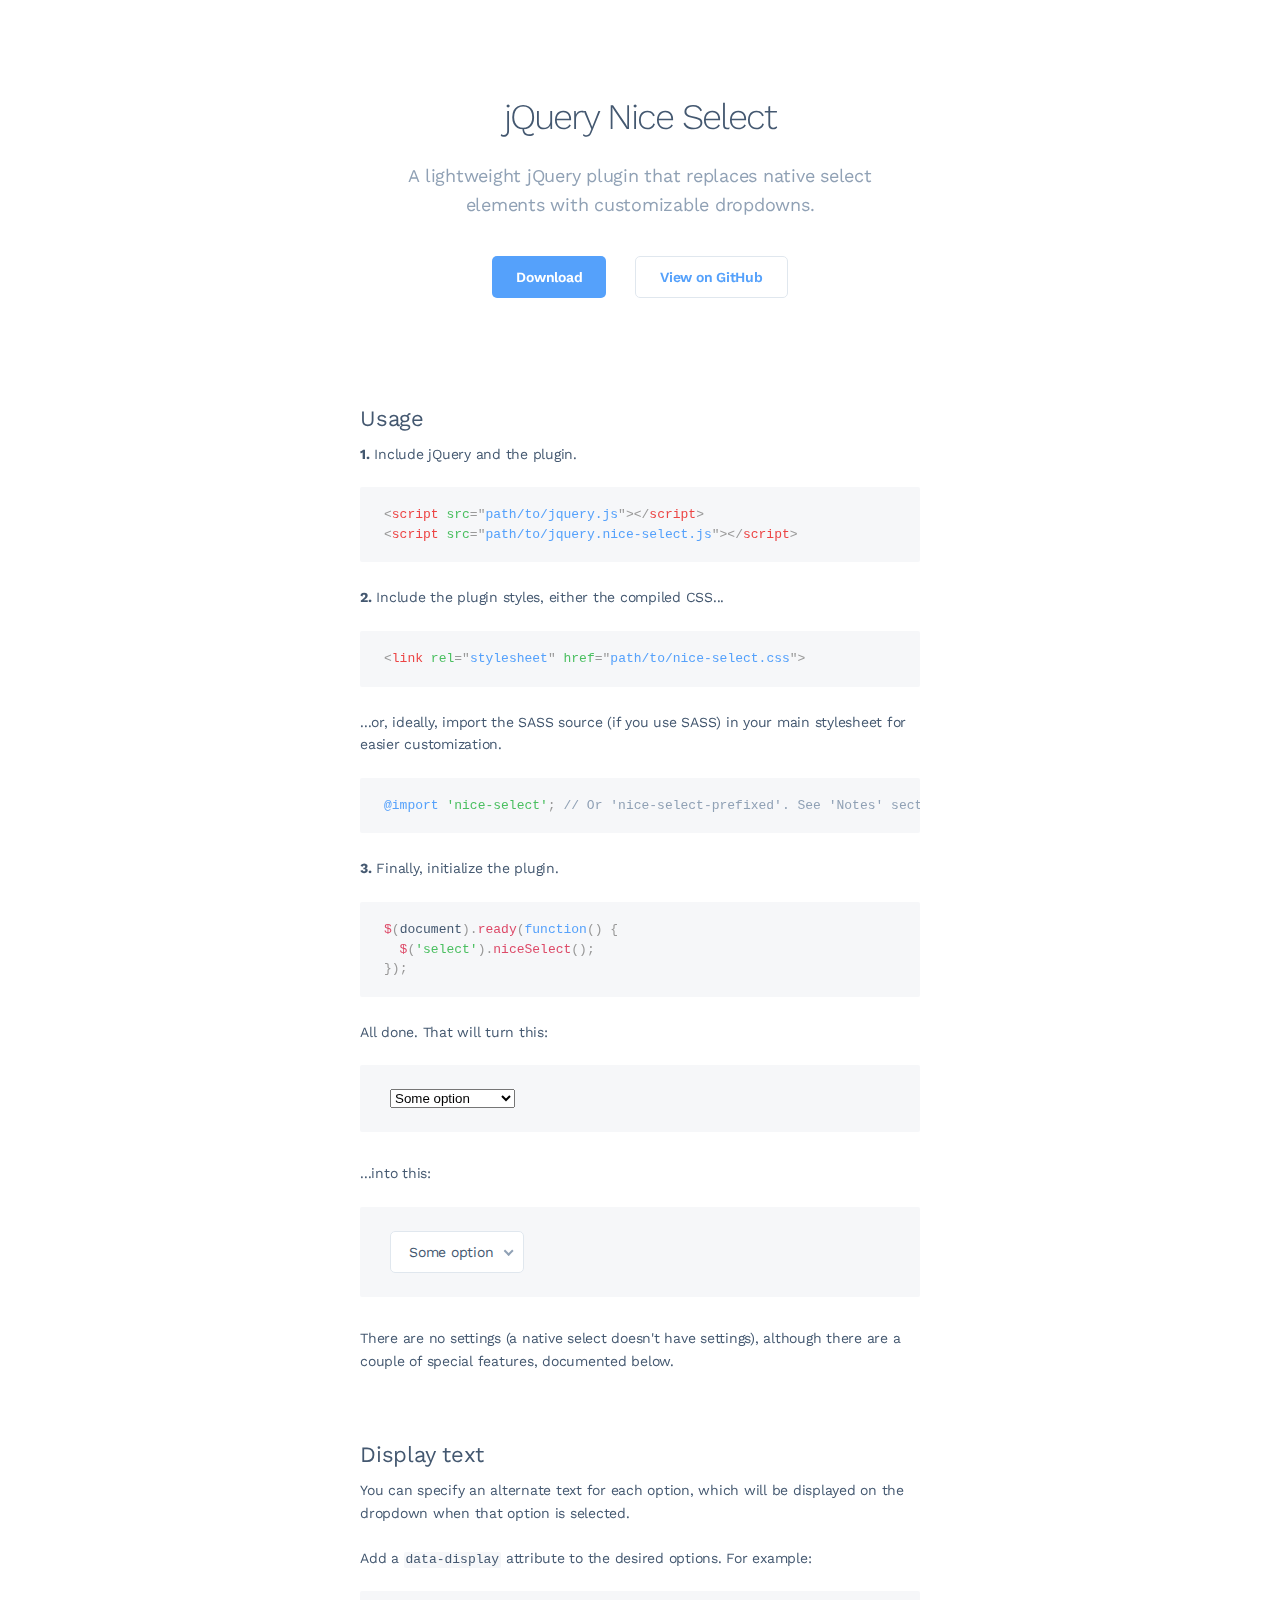
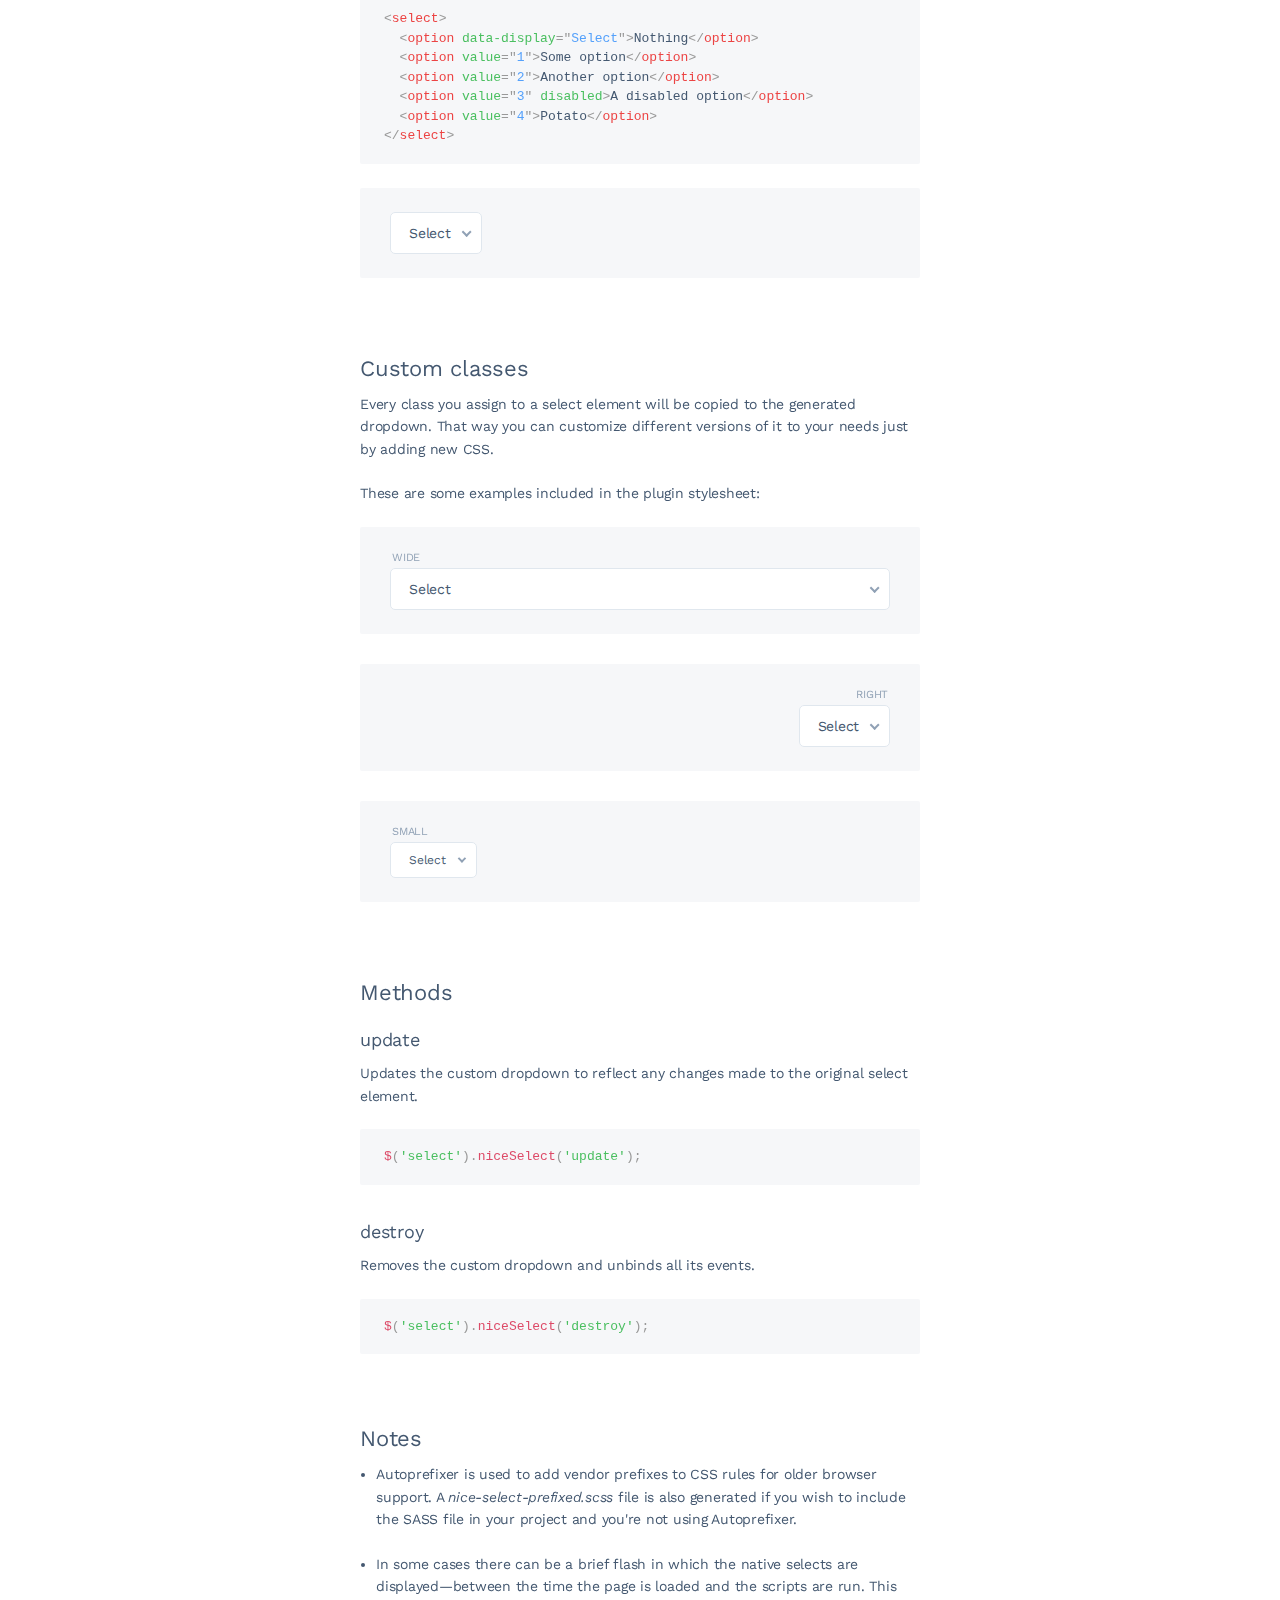
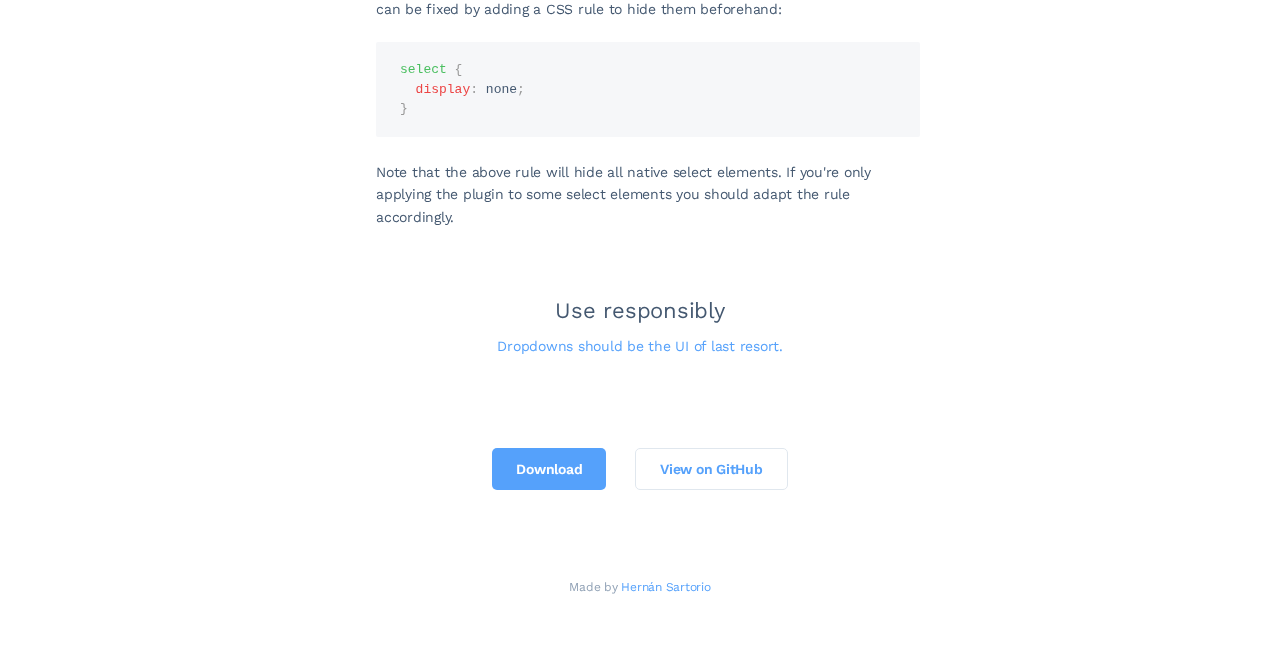
==== jquery-nice-select-1.1.0/index.html @ 751438ab "Material Change" ====
<!DOCTYPE html>
<html>
<head>

  <meta charset="utf-8">
  <meta name="viewport" content="width=device-width, initial-scale=1, user-scalable=no">

  <title>jQuery Nice Select</title>

  <link href='https://fonts.googleapis.com/css?family=Work+Sans:300,400,600&Inconsolata:400,700' rel='stylesheet' type='text/css'>
  
  <link rel="stylesheet" href="css/style.css">
  
</head>

<body>

  <div class="container">
  
    <div class="header">      
      <h1>jQuery Nice Select</h1>
      
      <p>A lightweight jQuery plugin that replaces native select elements with customizable dropdowns.</p>
      
      <a href="https://github.com/hernansartorio/jquery-nice-select/archive/v1.1.0.zip" class="button">Download</a>
      <a href="https://github.com/hernansartorio/jquery-nice-select" class="button light">View on GitHub</a>
    </div>

    <h2>Usage</h2>
    <p><strong>1.</strong> Include jQuery and the plugin.</p>
    
    <pre><code class="language-html">&lt;script src=&quot;path/to/jquery.js&quot;&gt;&lt;/script&gt; 
&lt;script src=&quot;path/to/jquery.nice-select.js&quot;&gt;&lt;/script&gt;</code></pre>
    
    <p><strong>2.</strong> Include the plugin styles, either the compiled CSS...</p>
    
    <pre><code class="language-html">&lt;link rel=&quot;stylesheet&quot; href=&quot;path/to/nice-select.css&quot;&gt;</code></pre>

    <p>...or, ideally, import the SASS source (if you use SASS) in your main stylesheet for easier customization.</p>
    
    <pre><code class="language-scss">@import 'nice-select'; // Or 'nice-select-prefixed'. See 'Notes' section.</code></pre>
    
    <p><strong>3.</strong> Finally, initialize the plugin.</p>
    
    <pre><code class="language-js">$(document).ready(function() {
  $('select').niceSelect();
});</code></pre>
    
    <p>All done. That will turn this:</p>
    
    <div class="box">
      <select class="ignore">
        <option value="1">Some option</option>
        <option value="2">Another option</option>
        <option value="3" disabled>A disabled option</option>
        <option value="4">Potato</option>
      </select>
    </div>
    
    <p>...into this:</p>
    
    <div class="box">
      <select>
        <option value="1">Some option</option>
        <option value="2">Another option</option>
        <option value="3" disabled>A disabled option</option>
        <option value="4">Potato</option>
      </select>
    </div>
    
    <p>There are no settings (a native select doesn't have settings), although there are a couple of special features, documented below.</p>
    
    <h2>Display text</h2>
    <p>You can specify an alternate text for each option, which will be displayed on the dropdown when that option is selected.</p>
    
    <p>Add a <code class="language-html">data-display</code> attribute to the desired options. For example:</p>
    
    <pre><code class="language-html">&lt;select&gt;
  &lt;option data-display=&quot;Select&quot;&gt;Nothing&lt;/option&gt;
  &lt;option value=&quot;1&quot;&gt;Some option&lt;/option&gt;
  &lt;option value=&quot;2&quot;&gt;Another option&lt;/option&gt;
  &lt;option value=&quot;3&quot; disabled&gt;A disabled option&lt;/option&gt;
  &lt;option value=&quot;4&quot;&gt;Potato&lt;/option&gt;
&lt;/select&gt;</code></pre>
    
    <div class="box">
      <select>
        <option data-display="Select">Nothing</option>
        <option value="1">Some option</option>
        <option value="2">Another option</option>
        <option value="3" disabled>A disabled option</option>
        <option value="4">Potato</option>
      </select>
    </div>

    <h2>Custom classes</h2>
    
    <p>Every class you assign to a select element will be copied to the generated dropdown. That way you can customize different versions of it to your needs just by adding new CSS.</p>
    
    <p>These are some examples included in the plugin stylesheet:</p>
    
    <div class="box">
      <label>Wide</label>
      <select class="wide">
        <option data-display="Select">Nothing</option>
        <option value="1">Some option</option>
        <option value="2">Another option</option>
        <option value="3" disabled>A disabled option</option>
        <option value="4">Potato</option>
      </select>
    </div>
    
    <div class="box">
      <label class="right">Right</label>
      <select class="right">
        <option data-display="Select">Nothing</option>
        <option value="1">Some option</option>
        <option value="2">Another option</option>
        <option value="3" disabled>A disabled option</option>
        <option value="4">Potato</option>
      </select>
    </div>
    
    <div class="box">
      <label>Small</label>
      <select class="small">
        <option data-display="Select">Nothing</option>
        <option value="1">Some option</option>
        <option value="2">Another option</option>
        <option value="3" disabled>A disabled option</option>
        <option value="4">Potato</option>
      </select>
    </div>
    
    <h2>Methods</h2>
    
    <h3>update</h3>
    
    <p>Updates the custom dropdown to reflect any changes made to the original select element.</p>
    
    <pre><code class="language-js">$('select').niceSelect('update');</code></pre>
    
    <h3>destroy</h3>
    
    <p>Removes the custom dropdown and unbinds all its events.</p>
    
    <pre><code class="language-js">$('select').niceSelect('destroy');</code></pre>
    
    <h2>Notes</h2>  
    
    <ul>
      <li>
        <p>Autoprefixer is used to add vendor prefixes to CSS rules for older browser support. A <i>nice-select-prefixed.scss</i> file is also generated if you wish to include the SASS file in your project and you're not using Autoprefixer.</p>
      </li>
      <li>
        <p>In some cases there can be a brief flash in which the native selects are displayed—between the time the page is loaded and the scripts are run. This can be fixed by adding a CSS rule to hide them beforehand:</p>
            
        <pre><code class="language-scss">select {
  display: none;
}</code></pre>

        <p>Note that the above rule will hide all native select elements. If you're only applying the plugin to some select elements you should adapt the rule accordingly.</p>
      </li>
    </ul>

    <div class="footer">
      <h2>Use responsibly</h2>
      
      <p><a href="http://www.lukew.com/ff/entry.asp?1950">Dropdowns should be the UI of last resort.</a></p>
      
      <a href="https://github.com/hernansartorio/jquery-nice-select/archive/v1.1.0.zip" class="button">Download</a>
      <a href="https://github.com/hernansartorio/jquery-nice-select" class="button light">View on GitHub</a>
      
      <div class="credit">
        Made by <a href="http://hernansartorio.com?r=ns">Hernán Sartorio</a>
      </div>
    </div>
    
    
  </div>
  
  <script src="js/jquery.js"></script>
  <script src="js/jquery.nice-select.min.js"></script>
  <script src="js/fastclick.js"></script>
  <script src="js/prism.js"></script>
  
  <script>
    $(document).ready(function() {
      $('select:not(.ignore)').niceSelect();      
      FastClick.attach(document.body);
    });    
  </script>
  
  <script>
    (function(i,s,o,g,r,a,m){i['GoogleAnalyticsObject']=r;i[r]=i[r]||function(){
    (i[r].q=i[r].q||[]).push(arguments)},i[r].l=1*new Date();a=s.createElement(o),
    m=s.getElementsByTagName(o)[0];a.async=1;a.src=g;m.parentNode.insertBefore(a,m)
    })(window,document,'script','//www.google-analytics.com/analytics.js','ga');

    ga('create', 'UA-64633646-1', 'auto');
    ga('send', 'pageview');
  </script>
  
</body>
</html>
---- jquery-nice-select-1.1.0/css/style.css ----
.nice-select {
  -webkit-tap-highlight-color: transparent;
  background-color: #fff;
  border-radius: 5px;
  border: solid 1px #e0e7ee;
  box-sizing: border-box;
  clear: both;
  cursor: pointer;
  display: block;
  float: left;
  font-family: inherit;
  font-size: 14px;
  font-weight: normal;
  height: 42px;
  line-height: 40px;
  outline: none;
  padding-left: 18px;
  padding-right: 30px;
  position: relative;
  text-align: left !important;
  -webkit-transition: all 0.2s ease-in-out;
  transition: all 0.2s ease-in-out;
  -webkit-user-select: none;
     -moz-user-select: none;
      -ms-user-select: none;
          user-select: none;
  white-space: nowrap;
  width: auto; }
  .nice-select:hover {
    border-color: #d0dae5; }
  .nice-select:active, .nice-select.open, .nice-select:focus {
    border-color: #88bfff; }
  .nice-select:after {
    border-bottom: 2px solid #90a1b5;
    border-right: 2px solid #90a1b5;
    content: '';
    display: block;
    height: 5px;
    margin-top: -4px;
    pointer-events: none;
    position: absolute;
    right: 12px;
    top: 50%;
    -webkit-transform-origin: 66% 66%;
        -ms-transform-origin: 66% 66%;
            transform-origin: 66% 66%;
    -webkit-transform: rotate(45deg);
        -ms-transform: rotate(45deg);
            transform: rotate(45deg);
    -webkit-transition: all 0.15s ease-in-out;
    transition: all 0.15s ease-in-out;
    width: 5px; }
  .nice-select.open:after {
    -webkit-transform: rotate(-135deg);
        -ms-transform: rotate(-135deg);
            transform: rotate(-135deg); }
  .nice-select.open .list {
    opacity: 1;
    pointer-events: auto;
    -webkit-transform: scale(1) translateY(0);
        -ms-transform: scale(1) translateY(0);
            transform: scale(1) translateY(0); }
  .nice-select.disabled {
    border-color: #e7ecf2;
    color: #90a1b5;
    pointer-events: none; }
    .nice-select.disabled:after {
      border-color: #cdd5de; }
  .nice-select.wide {
    width: 100%; }
    .nice-select.wide .list {
      left: 0 !important;
      right: 0 !important; }
  .nice-select.right {
    float: right; }
    .nice-select.right .list {
      left: auto;
      right: 0; }
  .nice-select.small {
    font-size: 12px;
    height: 36px;
    line-height: 34px; }
    .nice-select.small:after {
      height: 4px;
      width: 4px; }
    .nice-select.small .option {
      line-height: 34px;
      min-height: 34px; }
  .nice-select .list {
    background-color: #fff;
    border-radius: 5px;
    box-shadow: 0 0 0 1px rgba(68, 88, 112, 0.11);
    box-sizing: border-box;
    margin-top: 4px;
    opacity: 0;
    overflow: hidden;
    padding: 0;
    pointer-events: none;
    position: absolute;
    top: 100%;
    left: 0;
    -webkit-transform-origin: 50% 0;
        -ms-transform-origin: 50% 0;
            transform-origin: 50% 0;
    -webkit-transform: scale(0.75) translateY(-21px);
        -ms-transform: scale(0.75) translateY(-21px);
            transform: scale(0.75) translateY(-21px);
    -webkit-transition: all 0.2s cubic-bezier(0.5, 0, 0, 1.25), opacity 0.15s ease-out;
    transition: all 0.2s cubic-bezier(0.5, 0, 0, 1.25), opacity 0.15s ease-out;
    z-index: 9; }
    .nice-select .list:hover .option:not(:hover) {
      background-color: transparent !important; }
  .nice-select .option {
    cursor: pointer;
    font-weight: 400;
    line-height: 40px;
    list-style: none;
    min-height: 40px;
    outline: none;
    padding-left: 18px;
    padding-right: 29px;
    text-align: left;
    -webkit-transition: all 0.2s;
    transition: all 0.2s; }
    .nice-select .option:hover, .nice-select .option.focus, .nice-select .option.selected.focus {
      background-color: #f6f7f9; }
    .nice-select .option.selected {
      font-weight: bold; }
    .nice-select .option.disabled {
      background-color: transparent;
      color: #90a1b5;
      cursor: default; }

.no-csspointerevents .nice-select .list {
  display: none; }

.no-csspointerevents .nice-select.open .list {
  display: block; }

code[class*="language-"],
pre[class*="language-"] {
  border-radius: 2px;
  color: #445870;
  -webkit-hyphens: none;
      -ms-hyphens: none;
          hyphens: none;
  line-height: 1.5;
  -moz-tab-size: 4;
    -o-tab-size: 4;
       tab-size: 4;
  text-align: left;
  white-space: pre;
  word-break: normal;
  word-spacing: normal;
  word-wrap: normal;
  direction: ltr;
  font-family: Inconsolata, monospace;
  font-size: 13px;
  letter-spacing: 0; }

/* Code blocks */
pre[class*="language-"] {
  padding: 18px 24px;
  margin: 0 0 24px;
  overflow: auto; }

:not(pre) > code[class*="language-"],
pre[class*="language-"] {
  background: #f6f7f9; }

/* Inline code */
:not(pre) > code[class*="language-"] {
  padding: 0 2px 1px; }

.token.comment,
.token.prolog,
.token.doctype,
.token.cdata {
  color: #90a1b5; }

.token.punctuation {
  color: #999; }

.namespace {
  opacity: .7; }

.token.property,
.token.tag,
.token.boolean,
.token.number,
.token.constant,
.token.symbol,
.token.deleted {
  color: #EC4444; }

.token.selector,
.token.attr-name,
.token.string,
.token.char,
.token.builtin,
.token.inserted {
  color: #4ABF60; }

.token.operator,
.token.entity,
.token.url,
.language-css .token.string,
.style .token.string {
  color: #a67f59;
  background: rgba(255, 255, 255, 0.5); }

.token.atrule,
.token.attr-value,
.token.keyword {
  color: #55a1fb; }

.token.function {
  color: #DD4A68; }

.token.regex,
.token.important,
.token.variable {
  color: #e90; }

.token.important,
.token.bold {
  font-weight: bold; }

.token.italic {
  font-style: italic; }

.token.entity {
  cursor: help; }

body {
  -webkit-font-smoothing: antialiased;
  -moz-osx-font-smoothing: grayscale;
  color: #445870;
  font-family: 'Work Sans', sans-serif;
  font-size: 14px;
  font-weight: normal;
  letter-spacing: -0.25px;
  margin: 0;
  padding: 0 18px; }

p {
  line-height: 1.6;
  margin: 0 0 1.6em; }

h1 {
  font-size: 36px;
  font-weight: 300;
  letter-spacing: -2px;
  margin: 0 0 24px; }

h2 {
  font-size: 22px;
  font-weight: 400;
  margin: 0 0 12px;
  padding-top: 48px; }

h3 {
  font-size: 18px;
  font-weight: 400;
  margin: 0 0 12px;
  padding-top: 12px; }

ul {
  margin: 0;
  padding-left: 16px; }

a:not(.button) {
  color: #55a1fb;
  outline: none;
  text-decoration: none;
  -webkit-transition: all 0.2s ease-in-out;
  transition: all 0.2s ease-in-out;
  border-bottom: 1px solid transparent; }
  a:not(.button):hover, a:not(.button):focus {
    border-bottom: 1px solid #88bfff; }

::-moz-selection {
  background: #f3f4f7; }

::selection {
  background: #f3f4f7; }

.container {
  margin: 96px auto 60px;
  max-width: 40em; }

.box {
  background-color: #f6f7f9;
  border-radius: 2px;
  margin-bottom: 30px;
  padding: 24px 30px; }
  .box:before, .box:after {
    content: "";
    display: table; }
  .box:after {
    clear: both; }

label {
  color: #90a1b5;
  font-size: 11px;
  margin: 0 2px 4px;
  text-transform: uppercase;
  float: left; }
  label.right {
    float: right; }

.button {
  -webkit-tap-highlight-color: transparent;
  background-color: #55a1fb;
  border-radius: 5px;
  border: none;
  box-sizing: border-box;
  color: #fff;
  cursor: pointer;
  display: inline-block;
  font-weight: 600;
  height: 42px;
  line-height: 42px;
  outline: none;
  padding: 0 24px;
  text-align: center;
  text-decoration: none;
  -webkit-transition: all 0.2s ease-in-out;
  transition: all 0.2s ease-in-out;
  white-space: nowrap;
  width: auto; }
  .button:hover, .button:focus {
    background-color: #4196fb; }
  .button:active, .button.nice-select.open {
    background-color: #2d8bfa; }
  .button.light {
    background-color: #fff;
    border: 1px solid #e0e7ee;
    color: #55a1fb;
    line-height: 40px;
    margin-left: 24px; }
    .button.light:hover {
      border-color: #d0dae5; }
    .button.light:active, .button.light.nice-select.open, .button.light:focus {
      border-color: #88bfff; }
  @media screen and (max-width: 360px) {
    .button {
      width: 100%; }
      .button.light {
        margin: 18px 0 0; } }

.header {
  text-align: center;
  margin-bottom: 60px; }
  @media screen and (min-width: 600px) {
    .header {
      padding: 0 18px; } }
  .header p {
    color: #90a1b5;
    font-size: 18px;
    margin-bottom: 36px; }

.footer {
  text-align: center; }
  .footer p {
    margin-bottom: 90px; }

.credit {
  color: #90a1b5;
  clear: both;
  font-size: 12px;
  margin-top: 90px; }
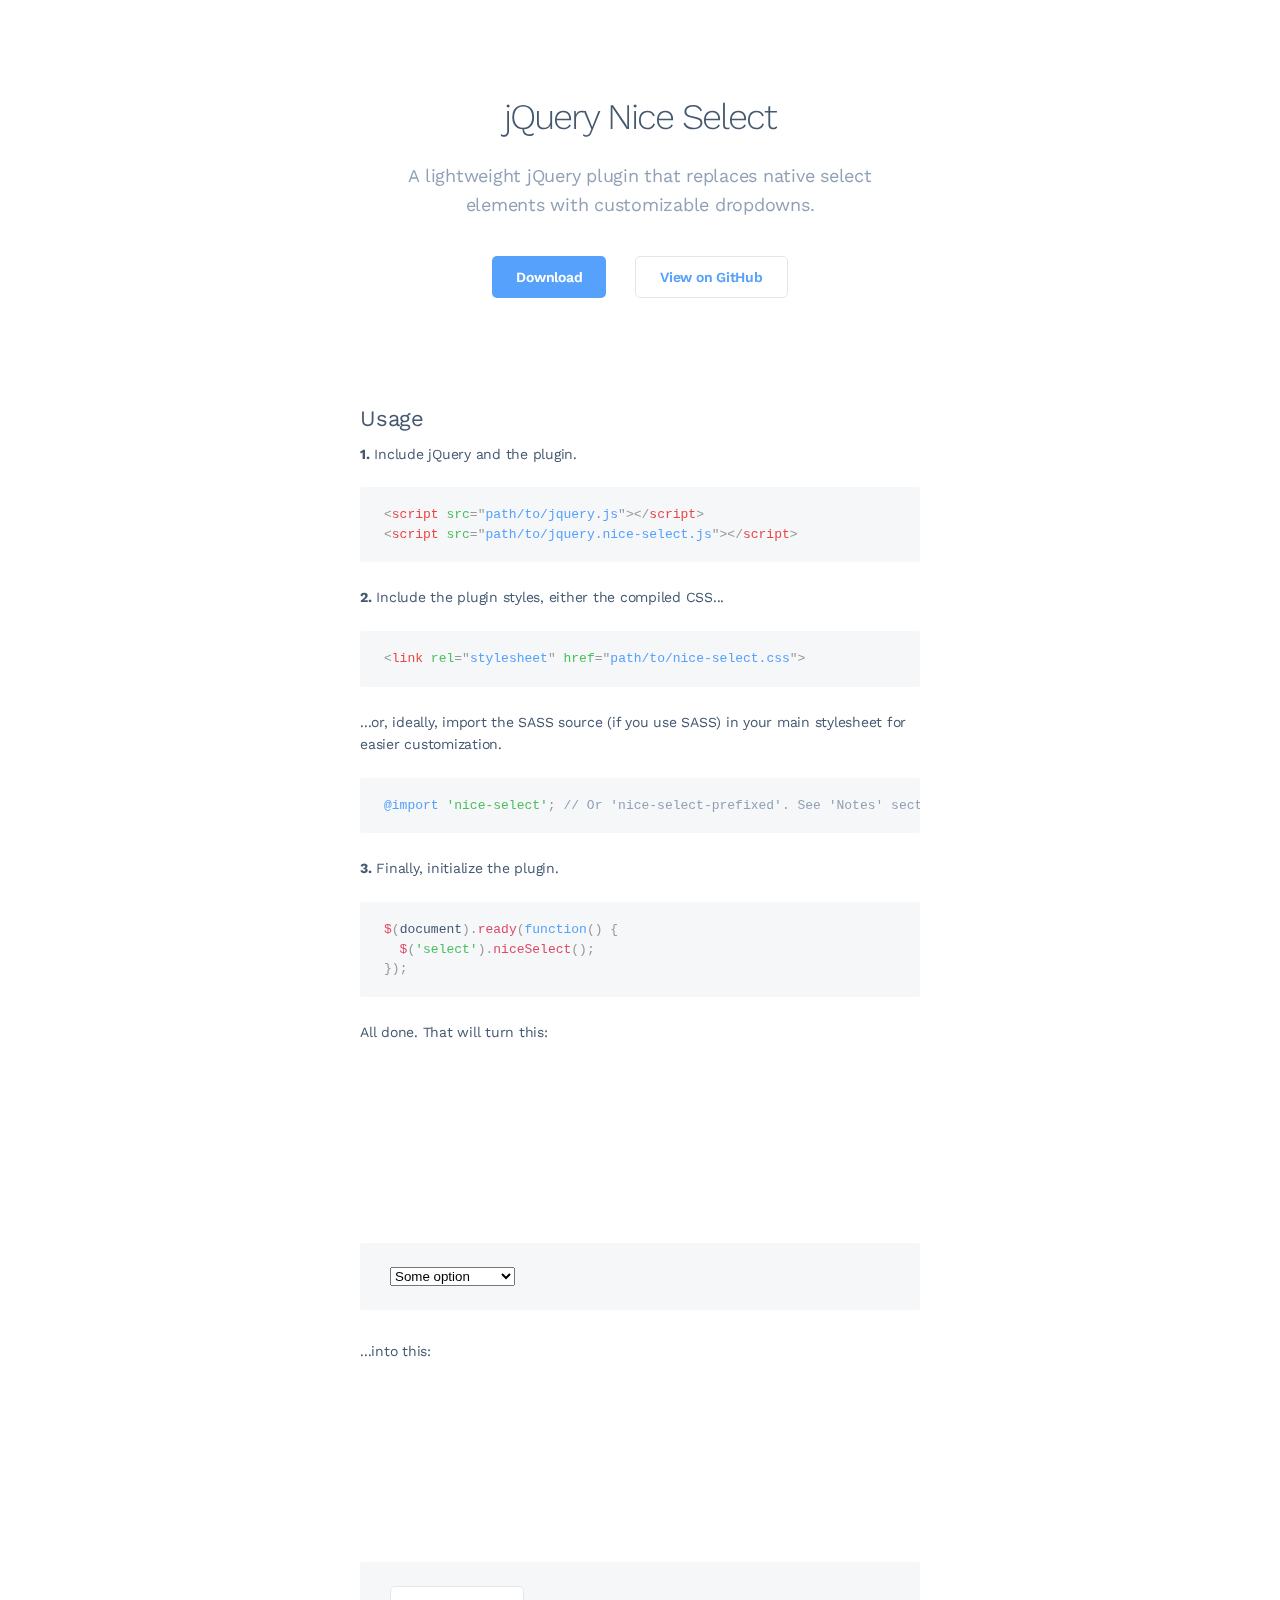
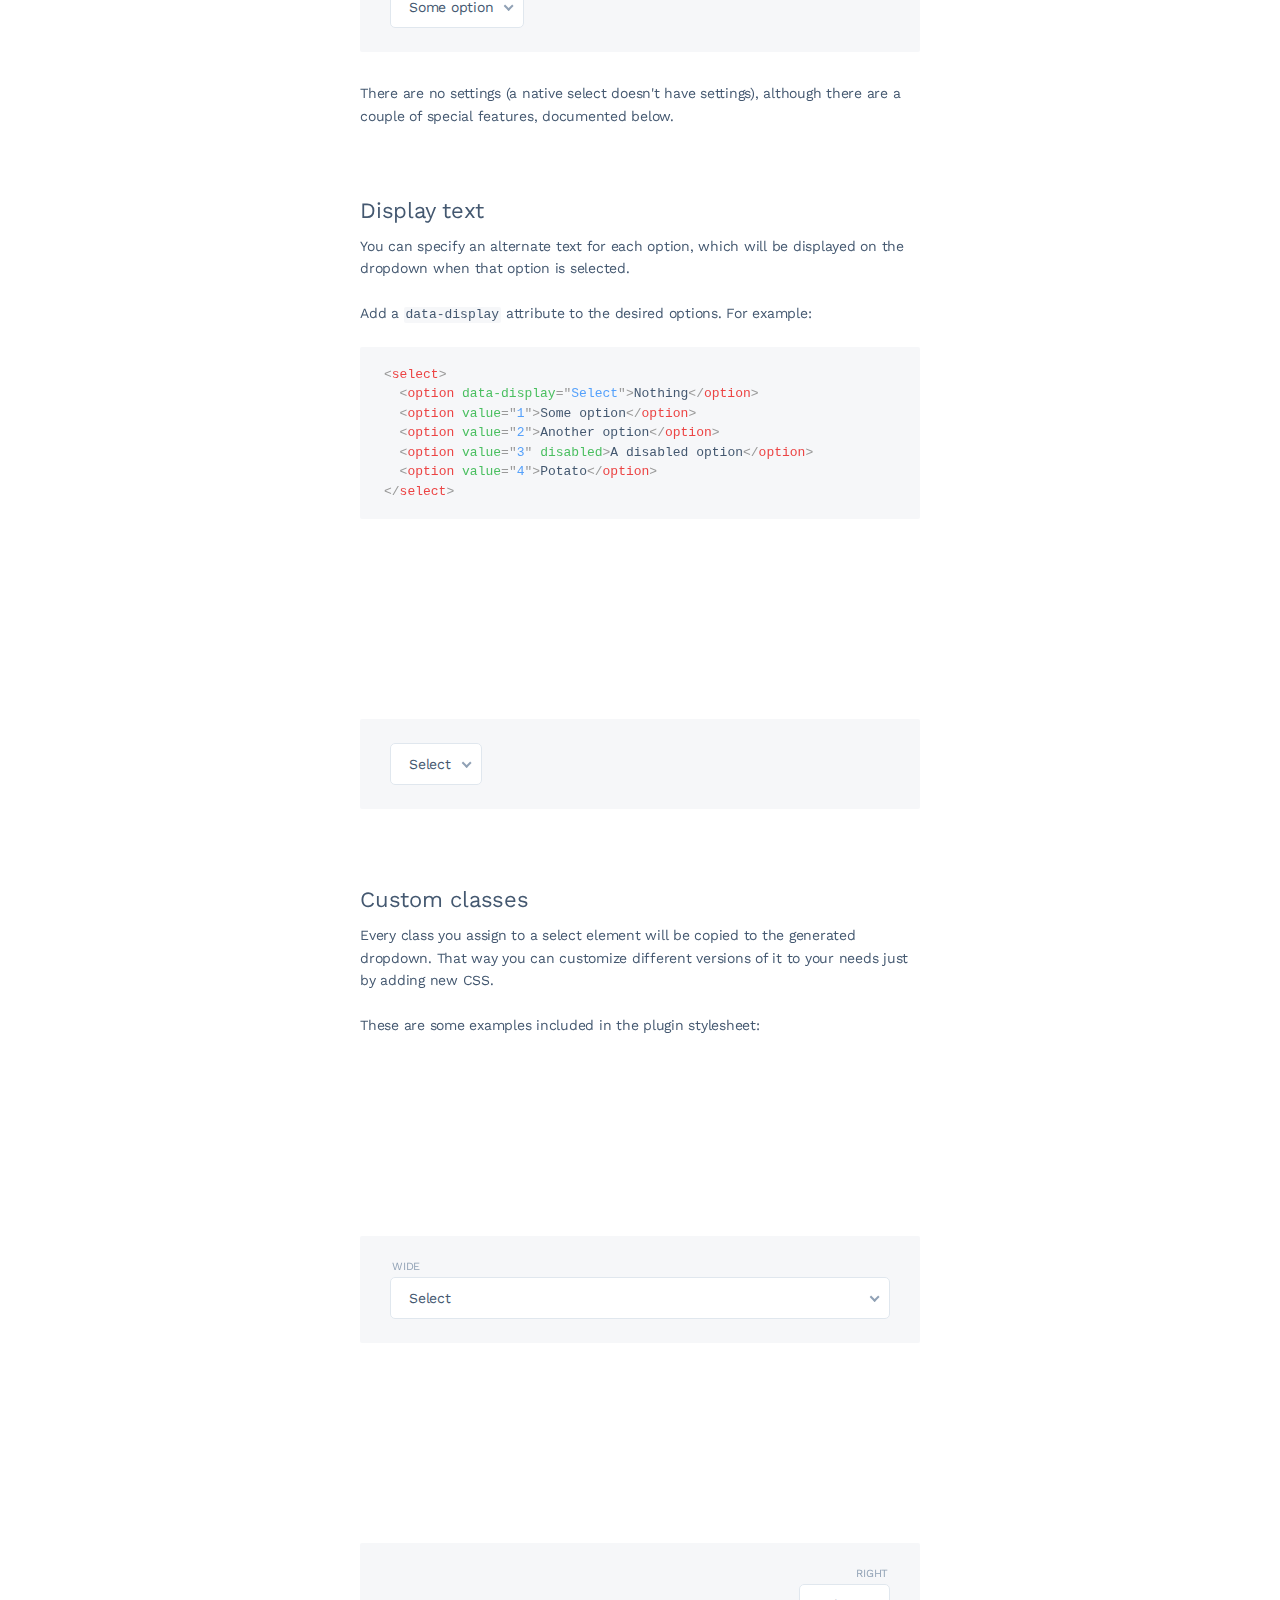
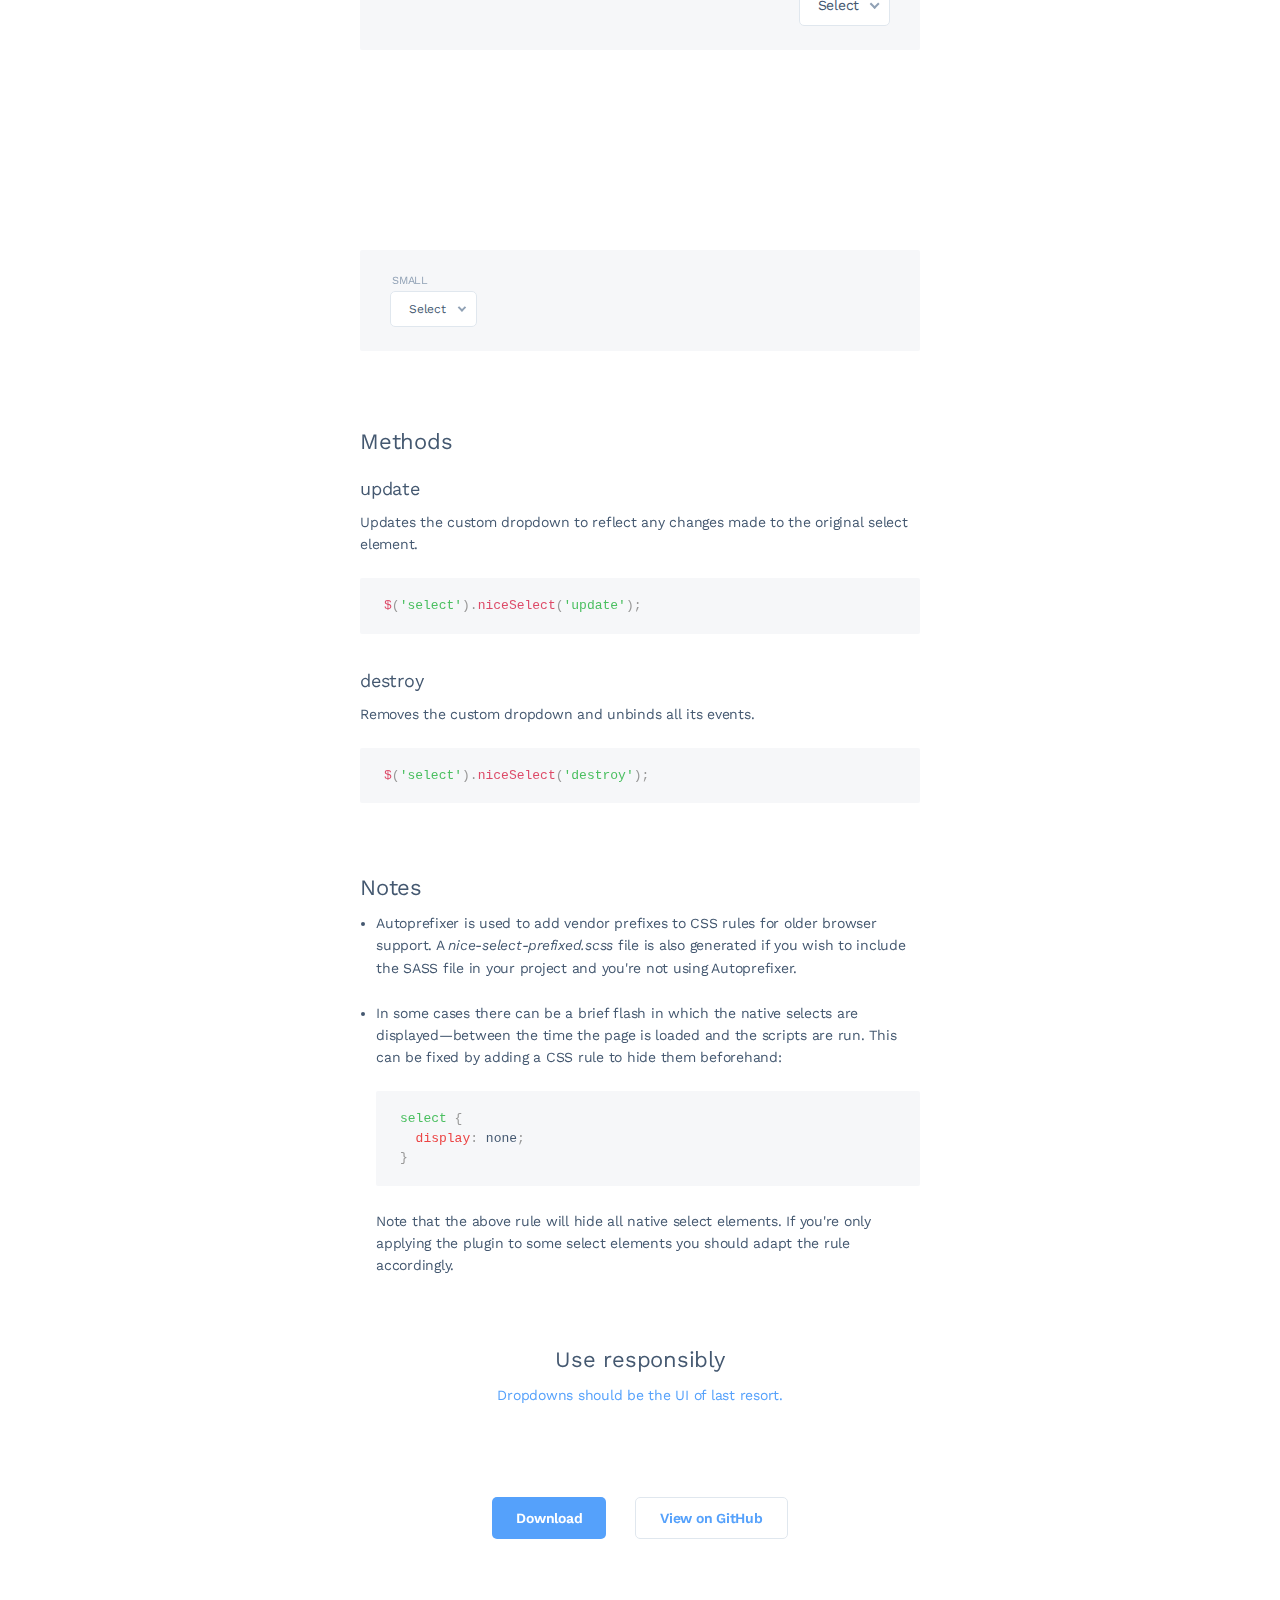
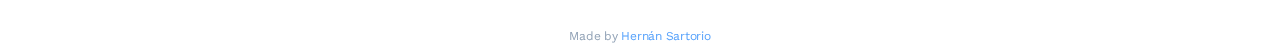
==== commit 7c6eedbf: "Update 1 for TM CEO - Added table and chairs with variants" ====
--- a/jquery-nice-select-1.1.0/index.html
+++ b/jquery-nice-select-1.1.0/index.html
@@ -10,6 +10,8 @@
   <link href='https://fonts.googleapis.com/css?family=Work+Sans:300,400,600&Inconsolata:400,700' rel='stylesheet' type='text/css'>
   
   <link rel="stylesheet" href="css/style.css">
+
+  <link rel="stylesheet" href="models/model/style.css">
   
 </head>
 
--- a/jquery-nice-select-1.1.0/css/style.css
+++ b/jquery-nice-select-1.1.0/css/style.css
@@ -232,6 +232,54 @@
 .token.entity {
   cursor: help; }
 
+
+  :not(:defined) > * {
+    display: none;
+  }
+  
+  html {
+    height: 100%;
+  }
+  
+
+  model-viewer {
+    width: 50%;
+    height: 90%;
+    background-color: #ffffff;
+  }
+  
+  
+  .progress-bar {
+    display: block;
+    width: 33%;
+    height: 10%;
+    max-height: 2%;
+    position: absolute;
+    left: 50%;
+    top: 50%;
+    transform: translate3d(-50%, -50%, 0);
+    border-radius: 25px;
+    box-shadow: 0px 3px 10px 3px rgba(0, 0, 0, 0.5), 0px 0px 5px 1px rgba(0, 0, 0, 0.6);
+    border: 1px solid rgba(255, 255, 255, 0.9);
+    background-color: rgba(0, 0, 0, 0.5);
+  }
+  
+  .progress-bar.hide {
+    visibility: hidden;
+    transition: visibility 0.3s;
+  }
+  
+  .update-bar {
+    background-color: rgba(255, 255, 255, 0.9);
+    width: 0%;
+    height: 100%;
+    border-radius: 25px;
+    float: left;
+    transition: width 0.3s;
+  }
+
+
+
 body {
   -webkit-font-smoothing: antialiased;
   -moz-osx-font-smoothing: grayscale;
@@ -290,6 +338,7 @@
   max-width: 40em; }
 
 .box {
+  margin-top: 200px;
   background-color: #f6f7f9;
   border-radius: 2px;
   margin-bottom: 30px;
@@ -370,3 +419,5 @@
   clear: both;
   font-size: 12px;
   margin-top: 90px; }
+  
+  